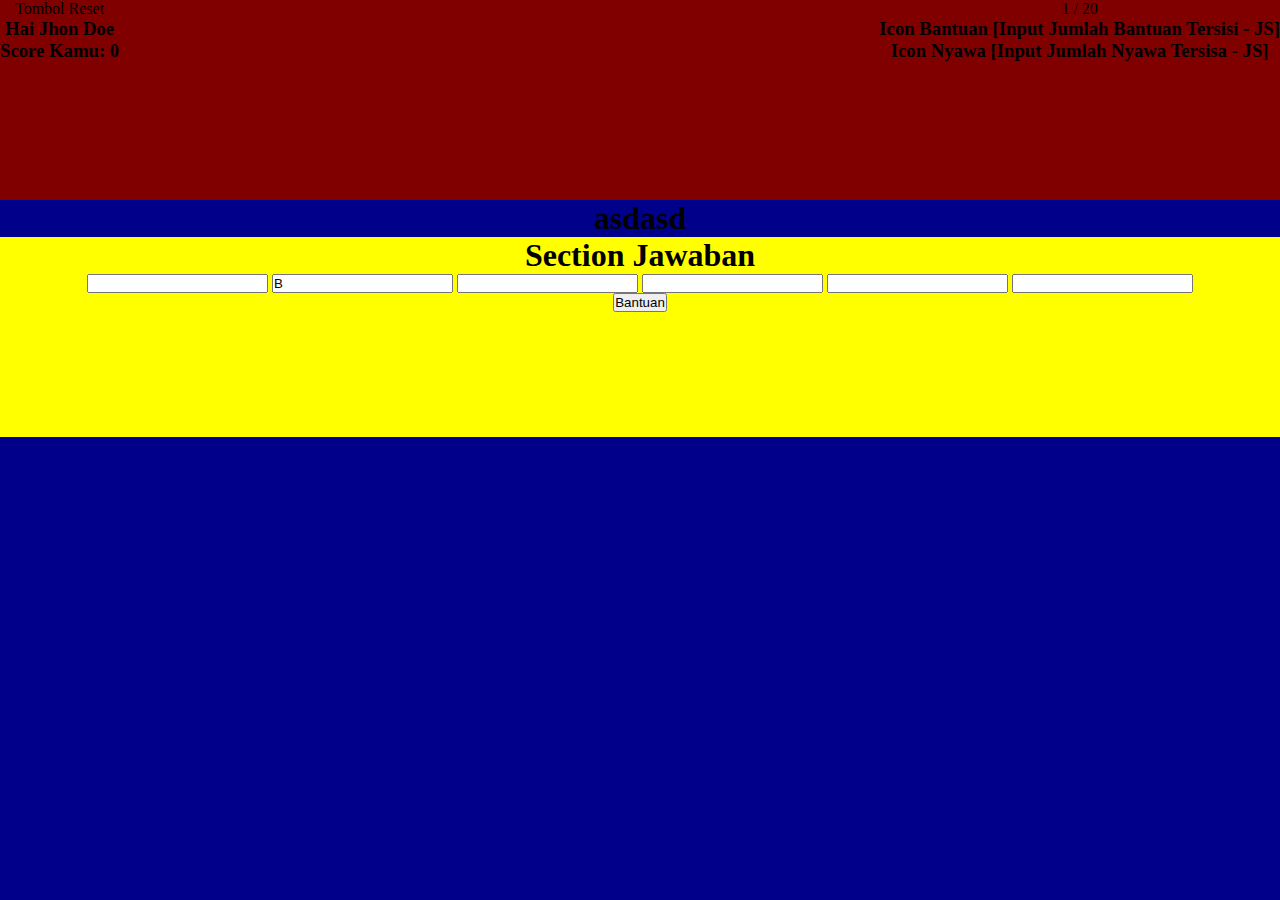
==== index.html @ 24ae03a8 "Merge branch 'main' into penambahan" ====
<!DOCTYPE html>
<html lang="en">

<head>
  <meta charset="UTF-8">
  <meta http-equiv="X-UA-Compatible" content="IE=edge">
  <meta name="viewport" content="width=device-width, initial-scale=1.0">
  <title>TTS Cak Lontong</title>
  <link rel="stylesheet" href="style.css">
  <script src="data.js"></script>
</head>

<body>
  <!-- start Container -->
  <section id="Info">
    <!-- start Info -->
    <div class="container">
      <div class="kiri">
        <div id = "reset-button">Tombol Reset</div>
        <h3>Hai <span id = "nama-user">[Input Nama User - JS]</span></h3>
        <h3> Score Kamu: <span id = "score-user">[Input Score User - JS]</span></h3>
      </div>
      <div class="kanan">
        <div id = "nomor-soal">1 / 20</div>
        <h3>Icon Bantuan <span id = "bantuan">[Input Jumlah Bantuan Tersisi - JS]</span></h3>
        <h3>Icon Nyawa <span id = "nyawa">[Input Jumlah Nyawa Tersisa - JS]</span></h3>
      </div>
    </div> 
  </section>
  
  <section id="Soal Komentar"> 
    <!-- Start Soal & Komentar -->
    <div class="container-main">
      <div class="row">
        <h1>asdasd</h1>
      </div>
    </div> 
  </section>
  
  <section id="Jawaban">
    <!-- Start Jawaban -->
    <div class="container-fluid">
      <div class="row">
        <h1>Section Jawaban</h1>
        
        <span>
          <input type="text" id="write-one" name="write" class="text" value="" />
          <label for="write-one" class="write" id="write-one-label"></label> 
        </span>
        <span>
          <input type="text" id="write-one" name="write" class="text" value="B" />
          <label for="write-two" class="write" id="write-two-label"></label> 
        </span>
        <span>
          <input type="text" id="write-one" name="write" class="text" value="" />
          <label for="write-three" class="write" id="write-three-label"></label> 
        </span>
        <span>
          <input type="text" id="write-one" name="write" class="text" value="" />
          <label for="write-four" class="write" id="write-four-label"></label> 
        </span>
        <span>
          <input type="text" id="write-one" name="write" class="text" value="" />
          <label for="write-five" class="write" id="write-five-label"></label> 
        </span>
        <span>
          <input type="text" id="write-one" name="write" class="text" value="" />
          <label for="write-six" class="write" id="write-six-label"></label> 
        </span>
        
      </div>
      <div class="button-container-fluid">
        <button onclick="handleBantuan()">Bantuan</button>
      </div> 
    </div> 
  </section>
  <script src="script.js"></script>
</body>
</html>
---- style.css ----
* {
  margin: 0;
  padding: 0;
}

body {
  background-color: darkblue;
  height: 100vh;
  display: flex;
  flex-direction: column;
}

.container {
  text-align: center;
}

/* #reset-button {
  width: 50px;
  height: 50px;
  float: left;
  margin: 0px;
  padding: 0px;
  font-size: 10pt;
  align-items: center;
  color: #FFFFFF;
  background: gray;
} */

/* #nomor-soal {
  width: 50px;
  height: 50px;
  float: right;
  margin: 0px;
  padding: 0px;
  font-size: 10pt;
  align-items: center;
  color: #FFFFFF;
  background: gray;
} */
#Info > .container {
  display: flex;
  justify-content: space-between;
}


.container-main {
  text-align: center;
}

.container-fluid {
  text-align: center;
}

span label {
  width: 100%;
  height: 100%;
  align-items: center;
  cursor: pointer;
  resize: ;
}

#Info {
  background-color: maroon;
  height: 200px;
}

#Soal {
  background-color: blue;
  flex-grow: 1;
}

#Jawaban {
  background-color: yellow;
  height: 200px;
}
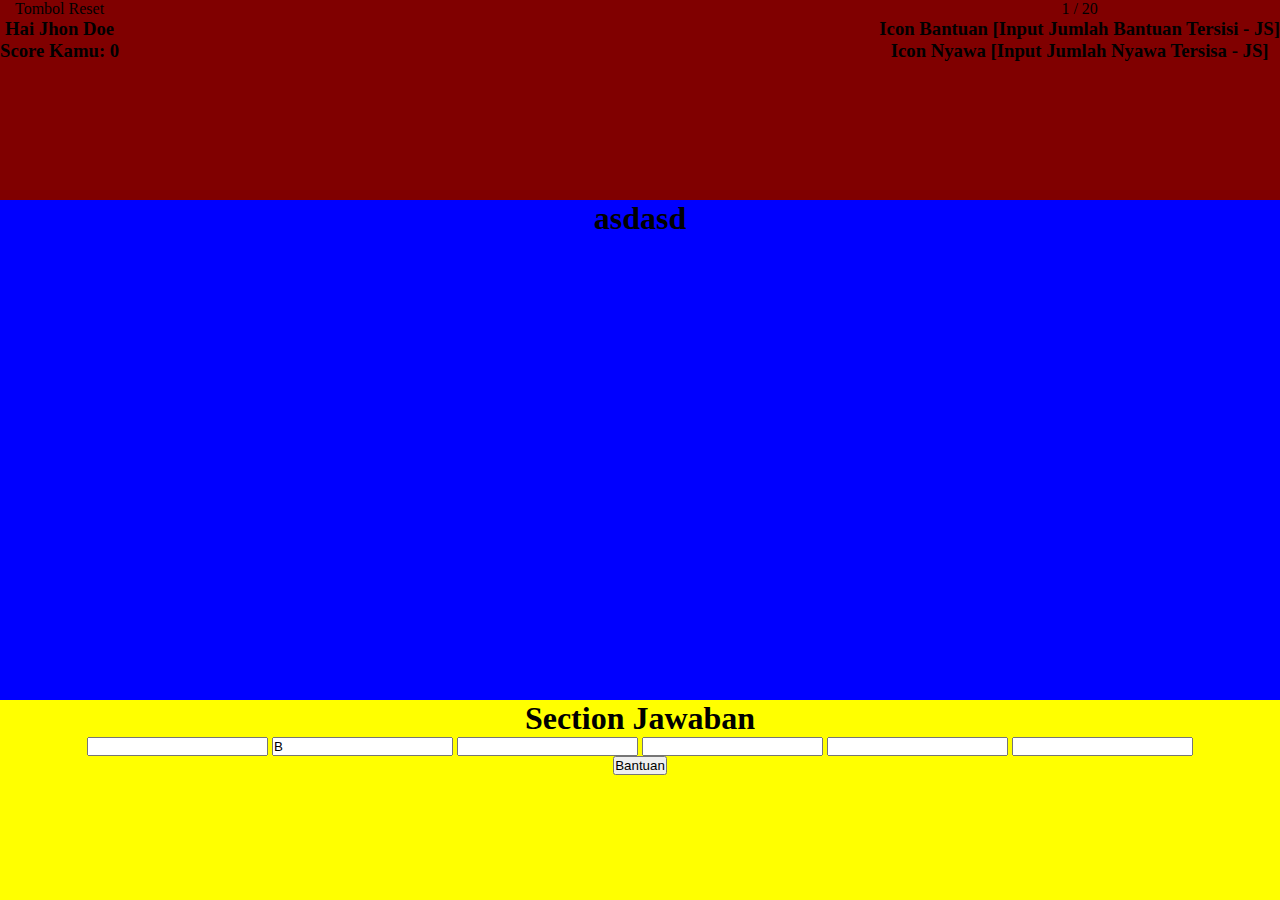
==== commit a16bedba: "Merge pull request #3 from h8-hackathon/penambahan" ====
--- a/index.html
+++ b/index.html
@@ -28,7 +28,7 @@
     </div> 
   </section>
   
-  <section id="Soal Komentar"> 
+  <section id="Soal"> 
     <!-- Start Soal & Komentar -->
     <div class="container-main">
       <div class="row">
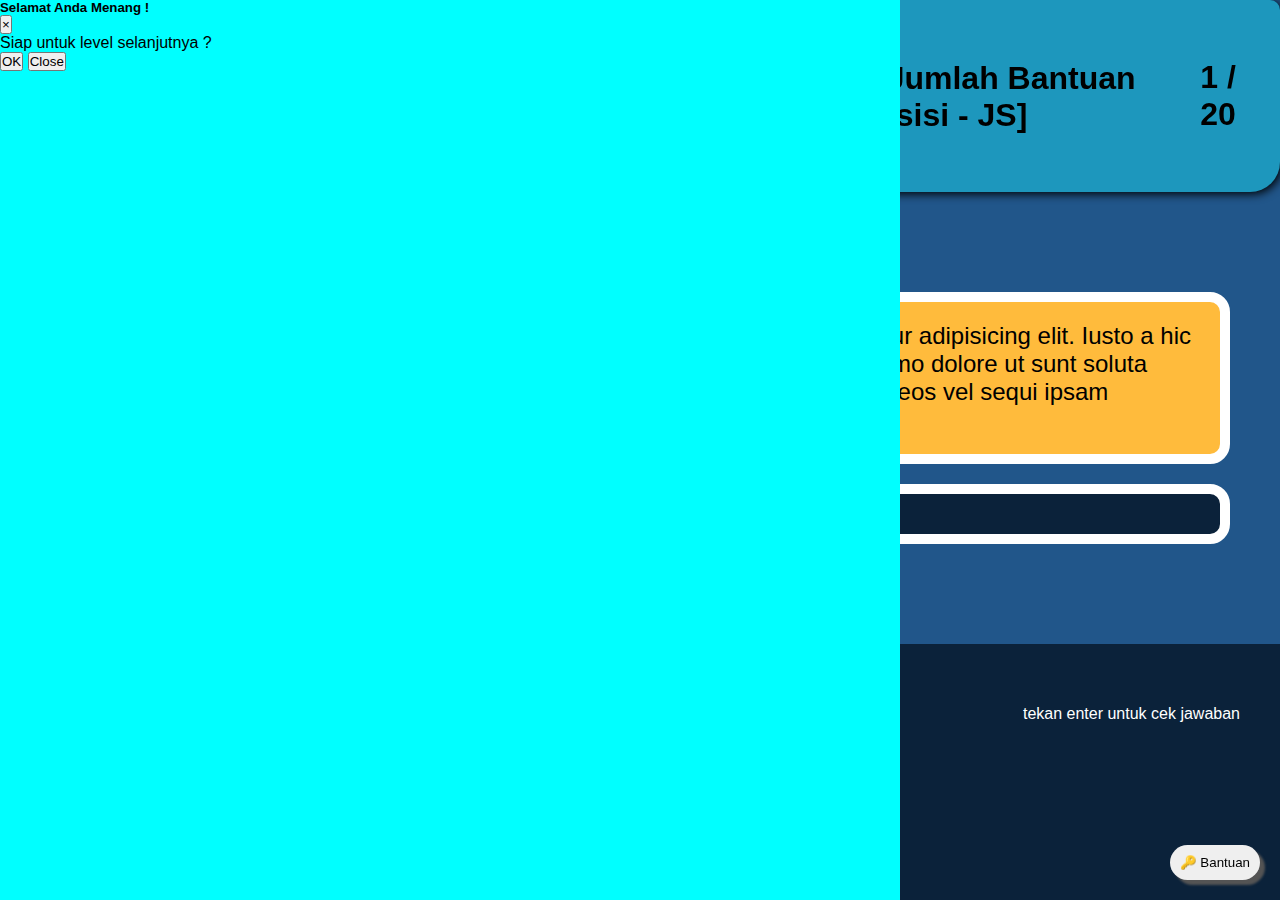
==== commit c771d59d: "penambahanmodalmenang" ====
--- a/index.html
+++ b/index.html
@@ -16,61 +16,62 @@
     <!-- start Info -->
     <div class="container">
       <div class="kiri">
-        <div id = "reset-button">Tombol Reset</div>
-        <h3>Hai <span id = "nama-user">[Input Nama User - JS]</span></h3>
-        <h3> Score Kamu: <span id = "score-user">[Input Score User - JS]</span></h3>
+        <div class="container__kiri_kiri">
+          <button class="button" id = "reset-button">❌</button>
+        </div>
+        <div class="container__kiri_kanan">
+          <h3 class="username">Hai <span id = "nama-user">[Input Nama User - JS]</span></h3>
+          <h3 class="score"> Score Kamu: <span id = "score-user">[Input Score User - JS]</span></h3>
+        </div>
       </div>
       <div class="kanan">
-        <div id = "nomor-soal">1 / 20</div>
-        <h3>Icon Bantuan <span id = "bantuan">[Input Jumlah Bantuan Tersisi - JS]</span></h3>
-        <h3>Icon Nyawa <span id = "nyawa">[Input Jumlah Nyawa Tersisa - JS]</span></h3>
+        <h3 id = "nomor-soal">1 / 20</h3>
+        <h3>🔑 <span id = "bantuan">[Input Jumlah Bantuan Tersisi - JS]</span></h3>
+        <h3>❤️ <span id = "nyawa">[Input Jumlah Nyawa Tersisa - JS]</span></h3>
       </div>
     </div> 
   </section>
-  
+
+  <div class="modal-menang" tabindex="-1" role="dialog">
+    <div class="modal-dialog" role="document">
+      <div class="modal-content">
+        <div class="modal-header">
+          <h5 class="modal-title">Selamat Anda Menang !</h5>
+          <button type="button" class="close" data-dismiss="modal" aria-label="Close">
+            <span aria-hidden="true">&times;</span>
+          </button>
+        </div>
+        <div class="modal-body">
+          <p>Siap untuk level selanjutnya ?</p> <!-- bisa dipakai buat komentar -->
+        </div>
+        <div class="modal-footer">
+          <button type="button" class="btn btn-primary">OK</button>
+          <button type="button" class="btn btn-secondary" data-dismiss="modal">Close</button>
+        </div>
+      </div>
+    </div>
+  </div>
+
   <section id="Soal"> 
     <!-- Start Soal & Komentar -->
-    <div class="container-main">
-      <div class="row">
-        <h1>asdasd</h1>
-      </div>
-    </div> 
-  </section>
+    <img src="images/lontong.png" alt="lontong" class="lontong">
+    <div class="container-soal">
+
+      <div id="soal" class="box-soal soal">Lorem ipsum dolor sit amet consectetur adipisicing elit. Iusto a hic reprehenderit, optio aperiam, nulla nemo dolore ut sunt soluta necessitatibus. Ex cupiditate minus id eos vel sequi ipsam repudiandae?</div>
+      <div id="komen" class="box-soal komen"></div>
+    </div>
+    </section>
   
   <section id="Jawaban">
     <!-- Start Jawaban -->
     <div class="container-fluid">
-      <div class="row">
-        <h1>Section Jawaban</h1>
-        
-        <span>
-          <input type="text" id="write-one" name="write" class="text" value="" />
-          <label for="write-one" class="write" id="write-one-label"></label> 
-        </span>
-        <span>
-          <input type="text" id="write-one" name="write" class="text" value="B" />
-          <label for="write-two" class="write" id="write-two-label"></label> 
-        </span>
-        <span>
-          <input type="text" id="write-one" name="write" class="text" value="" />
-          <label for="write-three" class="write" id="write-three-label"></label> 
-        </span>
-        <span>
-          <input type="text" id="write-one" name="write" class="text" value="" />
-          <label for="write-four" class="write" id="write-four-label"></label> 
-        </span>
-        <span>
-          <input type="text" id="write-one" name="write" class="text" value="" />
-          <label for="write-five" class="write" id="write-five-label"></label> 
-        </span>
-        <span>
-          <input type="text" id="write-one" name="write" class="text" value="" />
-          <label for="write-six" class="write" id="write-six-label"></label> 
-        </span>
+      <div class="info">tekan enter untuk cek jawaban</div>
+      <div class="row" id="jawaban">
         
       </div>
-      <div class="button-container-fluid">
-        <button onclick="handleBantuan()">Bantuan</button>
+      
+      <div class="button-container-fluid button">
+        <button id="buttom-button" class="" onclick="tambahClue()">🔑 Bantuan</button>
       </div> 
     </div> 
   </section>
--- a/style.css
+++ b/style.css
@@ -1,10 +1,11 @@
 * {
   margin: 0;
   padding: 0;
+  font-family: Arial, Helvetica, sans-serif;
 }
 
 body {
-  background-color: darkblue;
+  background-color: #21568a;
   height: 100vh;
   display: flex;
   flex-direction: column;
@@ -37,11 +38,15 @@
   color: #FFFFFF;
   background: gray;
 } */
-#Info > .container {
+/* #Info > .container {
   display: flex;
   justify-content: space-between;
-}
-
+  padding: 3vh;
+}
+
+.container__kiri_kanan > h3 {
+  font-size: xx-large;
+}
 
 .container-main {
   text-align: center;
@@ -56,12 +61,11 @@
   height: 100%;
   align-items: center;
   cursor: pointer;
-  resize: ;
 }
 
 #Info {
-  background-color: maroon;
-  height: 200px;
+  background-color: #00bbffca;
+  height: 15vh;
 }
 
 #Soal {
@@ -71,5 +75,244 @@
 
 #Jawaban {
   background-color: yellow;
-  height: 200px;
+  padding: 3vh 3vw;
+  display: flex;
+  justify-content: flex-end;
+}
+
+.container > .kiri {
+  display: flex;
+  padding: 10px;
+  gap: 20px;
+}
+
+#reset-button {
+  background-color: green;
+  border: 4px solid black;
+  padding: 10px;
+  border-radius: 100%;
+  font-family: Arial, Helvetica, sans-serif;
+  font-weight: bold;
+}
+
+.container__kiri_kanan {
+  display: flex;
+  flex-direction: column;
+  align-items: flex-start;
+  font-family: Arial, Helvetica, sans-serif;
+  font-weight: bold;
+}
+
+.username {
+  color: #eee;
+}
+
+.score {
+  color: yellow;
+}
+
+.container > .kanan {
+  display: flex;
+  flex-direction: row-reverse;
+  align-items: flex-start;
+  gap: 20px;
+  padding: 20px;
+}
+
+
+
+.text {
+  width: 20px;
+  position: relative;
+  padding: 15px 27px;
+  font-size: xx-large;
+  border: 6px solid white;
+  background-color: rgb(255, 187, 60);
+  border-radius: 10px;
+}
+
+/* .floating {
+} */
+
+/* #Jawaban > .row {
+  display: flex;
+}
+
+.button-container-fluid > button {
+  position: fixed;
+  bottom: 5;
+  right: 0;
+}  */
+
+#Info > .container {
+  display: flex;
+  justify-content: space-between;
+  align-items: center;
+  padding: 2rem;
+  background-color: #1d97bd;
+  border-radius: 0 10px 30px 30px;
+  filter: drop-shadow(2px 2px 5px rgb(0, 0, 0));
+  z-index: 99;
+  position: relative;
+}
+
+#Info > .container > .kiri {
+  display: flex;
+  align-items: center;
+  gap: 2em;
+}
+#reset-button {
+  background-color: rgb(255, 255, 255);
+  padding: 1.4rem;
+  border-radius: 10px;
+  border: 5px solid white;
+  font-weight: bold;
+  font-size: large;
+}
+
+.button {
+  cursor: pointer;
+  filter: drop-shadow(5px 5px 1px rgb(84, 84, 84));
+}
+.button:hover {
+  filter: drop-shadow(4px 4px 1px rgb(84, 84, 84));
+  transform: translate(1px, 1px);
+}
+.button:active {
+  filter: drop-shadow(0 0 1px rgb(84, 84, 84));
+  transform: translate(3px, 3px);
+}
+.container__kiri_kanan {
+  display: flex;
+  flex-direction: column;
+  align-items: flex-start;
+  font-size: x-large;
+}
+
+.container__kiri_kanan > .username {
+  color: yellow;
+}
+.container__kiri_kanan > .score {
+  color: #eee;
+}
+
+.container > .kanan {
+  display: flex;
+  flex-direction: row-reverse;
+  gap: 2em;
+}
+
+.container > .kanan > h3 {
+  font-size: xx-large;
+}
+
+#Soal {
+  background-color: #21568a;
+  flex-grow: 1;
+}
+
+#Jawaban {
+  background-color: #0b223a;
+  height: 35vh;
+}
+
+.lontong {
+  transform: scaleX(-1);
+  position: fixed;
+  left: 0;
+  bottom: 0;
+  height: 85vh;
+}
+
+#Jawaban > .container-fluid {
+  display: flex;
+  align-items: flex-end;
+  flex-direction: column;
+  height: 100%;
+  justify-content: center;
+  gap: 1em;
+}
+
+#Jawaban > .container-fluid > .row {
+  padding: 50px;
+  display: flex;
+  gap: 10px;
+}
+
+.text {
+  width: 100px;
+  position: relative;
+  padding: 15px 27px;
+  font-size: 80pt;
+  border: 9px solid white;
+  background-color: rgb(255, 187, 60);
+  border-radius: 10px;
+  display: flex;
+  justify-content: center;
+  align-items: center;
+}
+
+.text-clue {
+  background-color: bisque;
+}
+
+.button-container-fluid {
+  position: absolute;
+  bottom: 20px;
+  right: 20px;
+}
+
+.button-container-fluid > button {
+  padding: 10px;
+  border-radius: 20px;
+  border: none;
+}
+#Soal {
+  display: flex;
+  justify-content: flex-end;
+}
+
+.container-soal {
+  position: relative;
+  display: flex;
+  flex-direction: column;
+  width: 60vw;
+  padding: 100px 50px;
+  gap: 20px;
+}
+
+.hide {
+  visibility: hidden;
+}
+
+.box-soal {
+  background-color:rgb(255, 187, 60);
+  padding: 20px;
+  font-size: 18pt;
+  border-radius: 20px;
+  border: 10px solid white;
+}
+
+.komen {
+  background-color: #0b223a;
+  color: #eee;
+}
+
+.lanjut {
+  background-color: rgb(119, 255, 119);
+}
+
+.info {
+  color: white;
+  padding-right: 40px;
+}
+
+.modal-menang {
+  position: fixed;
+  justify-content: center;
+  height: 100vh;
+  width: 100vh;
+  background-color: aqua;
+  align-items: center;
+  z-index: 100;
 }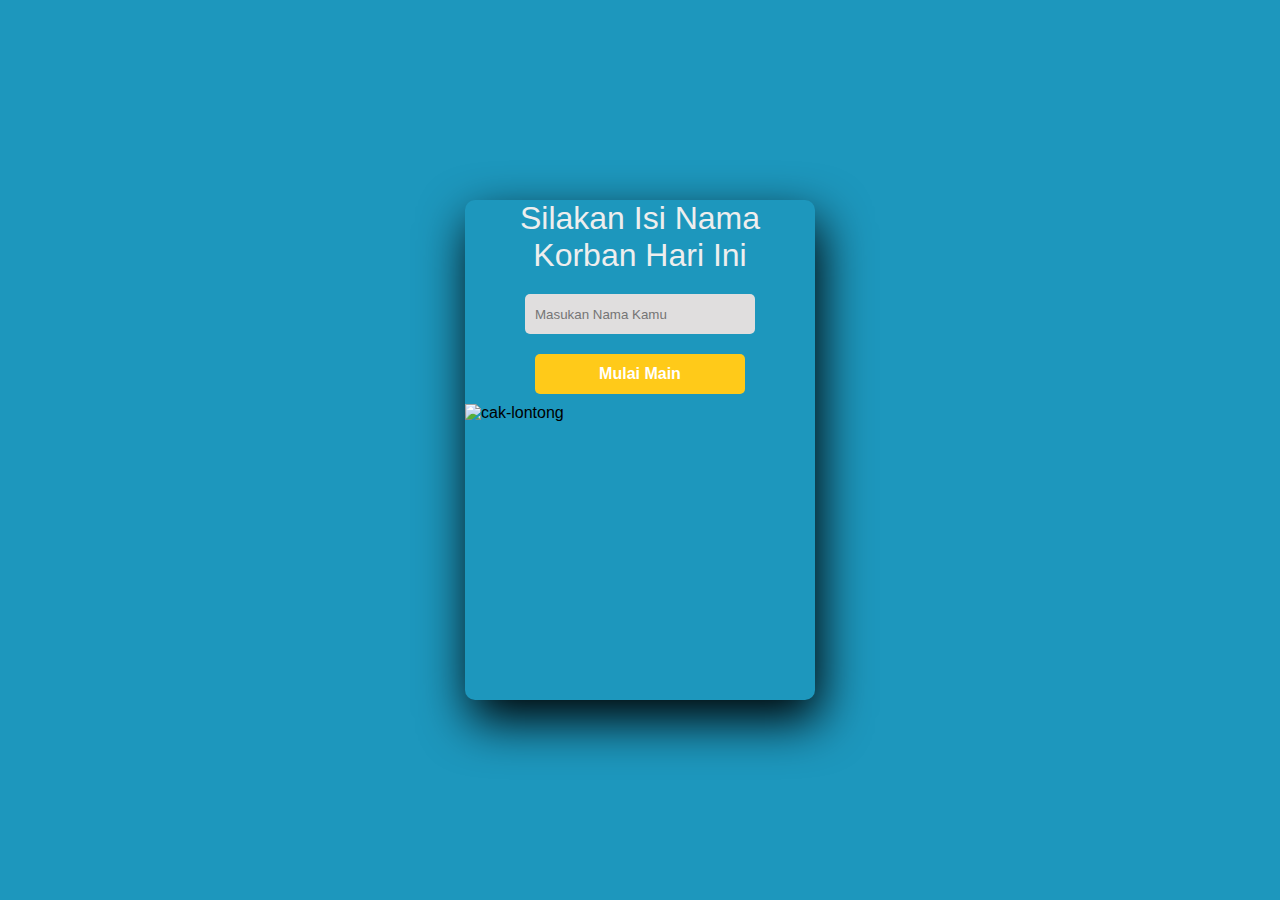
==== commit d055a41a: "Tambah modal untuk masukin nama" ====
--- a/index.html
+++ b/index.html
@@ -11,6 +11,21 @@
 </head>
 
 <body>
+  <div class = "modal-login">
+    <div class="mulai-main">  	
+        <div class="login-game">
+          <form>
+            <p style="text-align:center"  class="isi-nama">Silakan Isi Nama <br> Korban Hari Ini</p>
+            <input class="input-nama-pemain" type="text" name="txt" placeholder="Masukan Nama Kamu" required="">
+            <button>Mulai Main</button>
+            <img src="images/lontong.png" alt="cak-lontong">
+          </form>
+        </div>
+    </div>
+  </div>
+</body>
+  
+  
   <!-- start Container -->
   <section id="Info">
     <!-- start Info -->
@@ -31,27 +46,7 @@
       </div>
     </div> 
   </section>
-
-  <div class="modal-menang" tabindex="-1" role="dialog">
-    <div class="modal-dialog" role="document">
-      <div class="modal-content">
-        <div class="modal-header">
-          <h5 class="modal-title">Selamat Anda Menang !</h5>
-          <button type="button" class="close" data-dismiss="modal" aria-label="Close">
-            <span aria-hidden="true">&times;</span>
-          </button>
-        </div>
-        <div class="modal-body">
-          <p>Siap untuk level selanjutnya ?</p> <!-- bisa dipakai buat komentar -->
-        </div>
-        <div class="modal-footer">
-          <button type="button" class="btn btn-primary">OK</button>
-          <button type="button" class="btn btn-secondary" data-dismiss="modal">Close</button>
-        </div>
-      </div>
-    </div>
-  </div>
-
+  
   <section id="Soal"> 
     <!-- Start Soal & Komentar -->
     <img src="images/lontong.png" alt="lontong" class="lontong">
--- a/style.css
+++ b/style.css
@@ -144,7 +144,7 @@
   right: 0;
 }  */
 
-#Info > .container {
+#Info>.container {
   display: flex;
   justify-content: space-between;
   align-items: center;
@@ -156,11 +156,12 @@
   position: relative;
 }
 
-#Info > .container > .kiri {
+#Info>.container>.kiri {
   display: flex;
   align-items: center;
   gap: 2em;
 }
+
 #reset-button {
   background-color: rgb(255, 255, 255);
   padding: 1.4rem;
@@ -174,14 +175,17 @@
   cursor: pointer;
   filter: drop-shadow(5px 5px 1px rgb(84, 84, 84));
 }
+
 .button:hover {
   filter: drop-shadow(4px 4px 1px rgb(84, 84, 84));
   transform: translate(1px, 1px);
 }
+
 .button:active {
   filter: drop-shadow(0 0 1px rgb(84, 84, 84));
   transform: translate(3px, 3px);
 }
+
 .container__kiri_kanan {
   display: flex;
   flex-direction: column;
@@ -189,20 +193,21 @@
   font-size: x-large;
 }
 
-.container__kiri_kanan > .username {
+.container__kiri_kanan>.username {
   color: yellow;
 }
-.container__kiri_kanan > .score {
+
+.container__kiri_kanan>.score {
   color: #eee;
 }
 
-.container > .kanan {
+.container>.kanan {
   display: flex;
   flex-direction: row-reverse;
   gap: 2em;
 }
 
-.container > .kanan > h3 {
+.container>.kanan>h3 {
   font-size: xx-large;
 }
 
@@ -224,7 +229,7 @@
   height: 85vh;
 }
 
-#Jawaban > .container-fluid {
+#Jawaban>.container-fluid {
   display: flex;
   align-items: flex-end;
   flex-direction: column;
@@ -233,7 +238,7 @@
   gap: 1em;
 }
 
-#Jawaban > .container-fluid > .row {
+#Jawaban>.container-fluid>.row {
   padding: 50px;
   display: flex;
   gap: 10px;
@@ -262,11 +267,12 @@
   right: 20px;
 }
 
-.button-container-fluid > button {
+.button-container-fluid>button {
   padding: 10px;
   border-radius: 20px;
   border: none;
 }
+
 #Soal {
   display: flex;
   justify-content: flex-end;
@@ -282,11 +288,11 @@
 }
 
 .hide {
-  visibility: hidden;
+  display: none;
 }
 
 .box-soal {
-  background-color:rgb(255, 187, 60);
+  background-color: rgb(255, 187, 60);
   padding: 20px;
   font-size: 18pt;
   border-radius: 20px;
@@ -307,12 +313,71 @@
   padding-right: 40px;
 }
 
-.modal-menang {
+.modal-login {
   position: fixed;
+  display: flex;
   justify-content: center;
   height: 100vh;
-  width: 100vh;
-  background-color: aqua;
-  align-items: center;
-  z-index: 100;
+  width: 100vw;
+  background-color: #1d97bd;
+  align-items: center;
+  z-index: 1000;
+}
+
+.login-game {
+  position: relative;
+  width: 100%;
+  height: 100%;
+}
+
+.mulai-main {
+  width: 350px;
+  height: 500px;
+  background: red;
+  overflow: hidden;
+  background: url("https://doc-08-2c-docs.googleusercontent.com/docs/securesc/68c90smiglihng9534mvqmq1946dmis5/fo0picsp1nhiucmc0l25s29respgpr4j/1631524275000/03522360960922298374/03522360960922298374/1Sx0jhdpEpnNIydS4rnN4kHSJtU1EyWka?e=view&authuser=0&nonce=gcrocepgbb17m&user=03522360960922298374&hash=tfhgbs86ka6divo3llbvp93mg4csvb38") no-repeat center/ cover;
+  border-radius: 10px;
+  box-shadow: 5px 20px 50px #000;
+}
+
+button {
+  width: 60%;
+  height: 40px;
+  margin: 10px auto;
+  justify-content: center;
+  display: block;
+  color: #fff;
+  background: #FFCA19;
+  font-size: 1em;
+  font-weight: bold;
+  margin-top: 20px;
+  outline: none;
+  border: none;
+  border-radius: 5px;
+  transition: .2s ease-in;
+  cursor: pointer;
+}
+
+button:hover {
+  background: #023747;
+}
+
+.isi-nama {
+  text-justify: auto;
+  font-size: xx-large;
+  color: #eee;
+  font-family: Helvetica;
+}
+
+input {
+  width: 60%;
+  height: 20px;
+  background: #e0dede;
+  justify-content: center;
+  display: flex;
+  margin: 20px auto;
+  padding: 10px;
+  border: none;
+  outline: none;
+  border-radius: 5px;
 }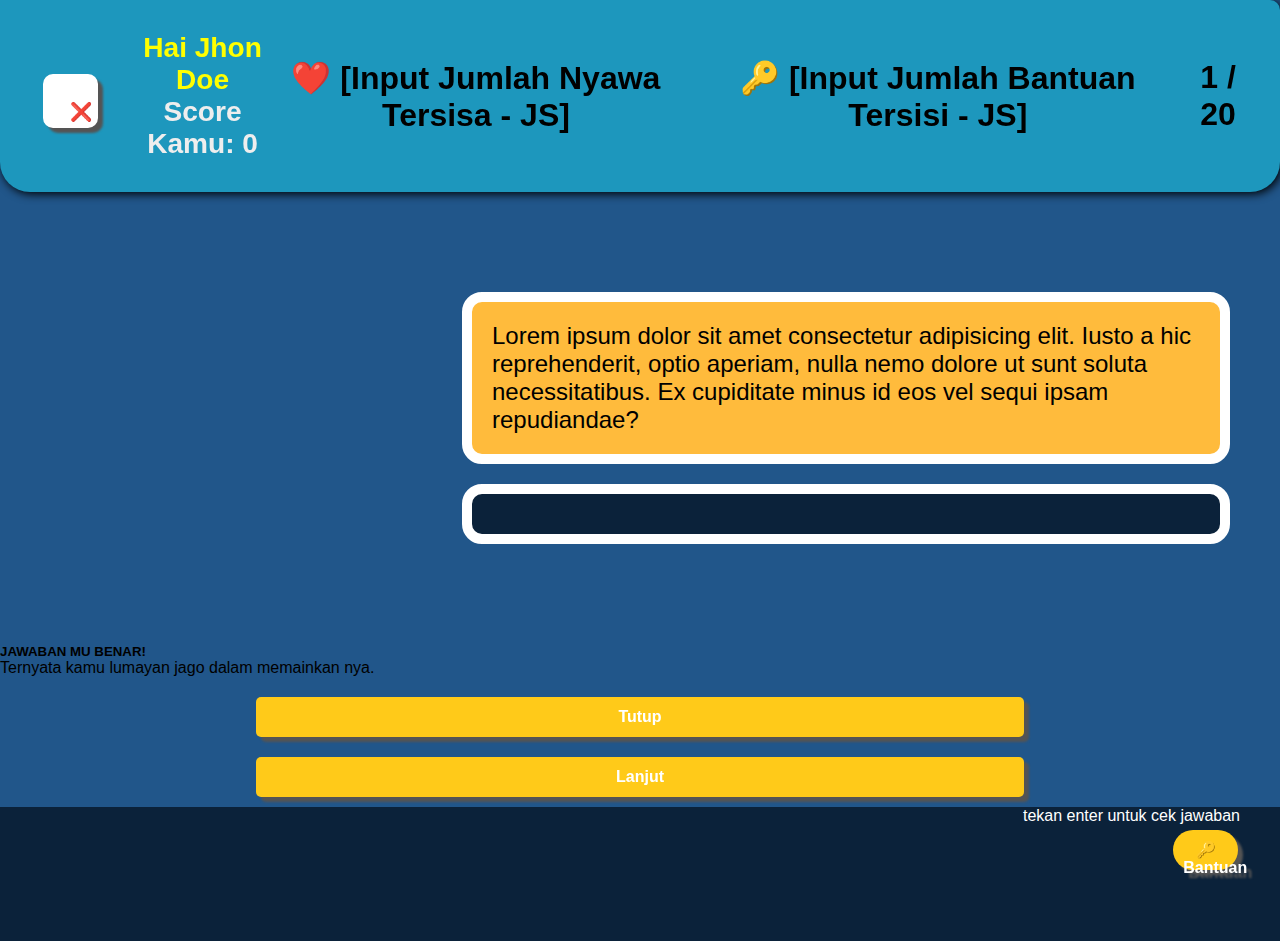
==== commit dba03458: "memberikan id pada komen" ====
--- a/index.html
+++ b/index.html
@@ -11,21 +11,6 @@
 </head>
 
 <body>
-  <div class = "modal-login">
-    <div class="mulai-main">  	
-        <div class="login-game">
-          <form>
-            <p style="text-align:center"  class="isi-nama">Silakan Isi Nama <br> Korban Hari Ini</p>
-            <input class="input-nama-pemain" type="text" name="txt" placeholder="Masukan Nama Kamu" required="">
-            <button>Mulai Main</button>
-            <img src="images/lontong.png" alt="cak-lontong">
-          </form>
-        </div>
-    </div>
-  </div>
-</body>
-  
-  
   <!-- start Container -->
   <section id="Info">
     <!-- start Info -->
@@ -51,11 +36,26 @@
     <!-- Start Soal & Komentar -->
     <img src="images/lontong.png" alt="lontong" class="lontong">
     <div class="container-soal">
-
       <div id="soal" class="box-soal soal">Lorem ipsum dolor sit amet consectetur adipisicing elit. Iusto a hic reprehenderit, optio aperiam, nulla nemo dolore ut sunt soluta necessitatibus. Ex cupiditate minus id eos vel sequi ipsam repudiandae?</div>
       <div id="komen" class="box-soal komen"></div>
     </div>
     </section>
+    <div class="modal-pass-level" tabindex="-1">
+      <div class="modal-dialog">
+        <div class="modal-content">
+          <div class="modal-header">
+            <h5 class="modal-title">JAWABAN MU BENAR!</h5>
+          </div>
+          <div class="modal-body">
+            <p id="modal-komen">Ternyata kamu lumayan jago dalam memainkan nya.</p>
+          </div>
+          <div class="modal-footer">
+            <button type="button"onclick="tutup()" class="btn btn-secondary button" data-bs-dismiss="modal">Tutup</button>
+            <button type="button"onclick="lanjut()" class=" btn btn-primary button">Lanjut</button>
+          </div>
+        </div>
+      </div> 
+    </div>
   
   <section id="Jawaban">
     <!-- Start Jawaban -->
@@ -64,7 +64,6 @@
       <div class="row" id="jawaban">
         
       </div>
-      
       <div class="button-container-fluid button">
         <button id="buttom-button" class="" onclick="tambahClue()">🔑 Bantuan</button>
       </div> 
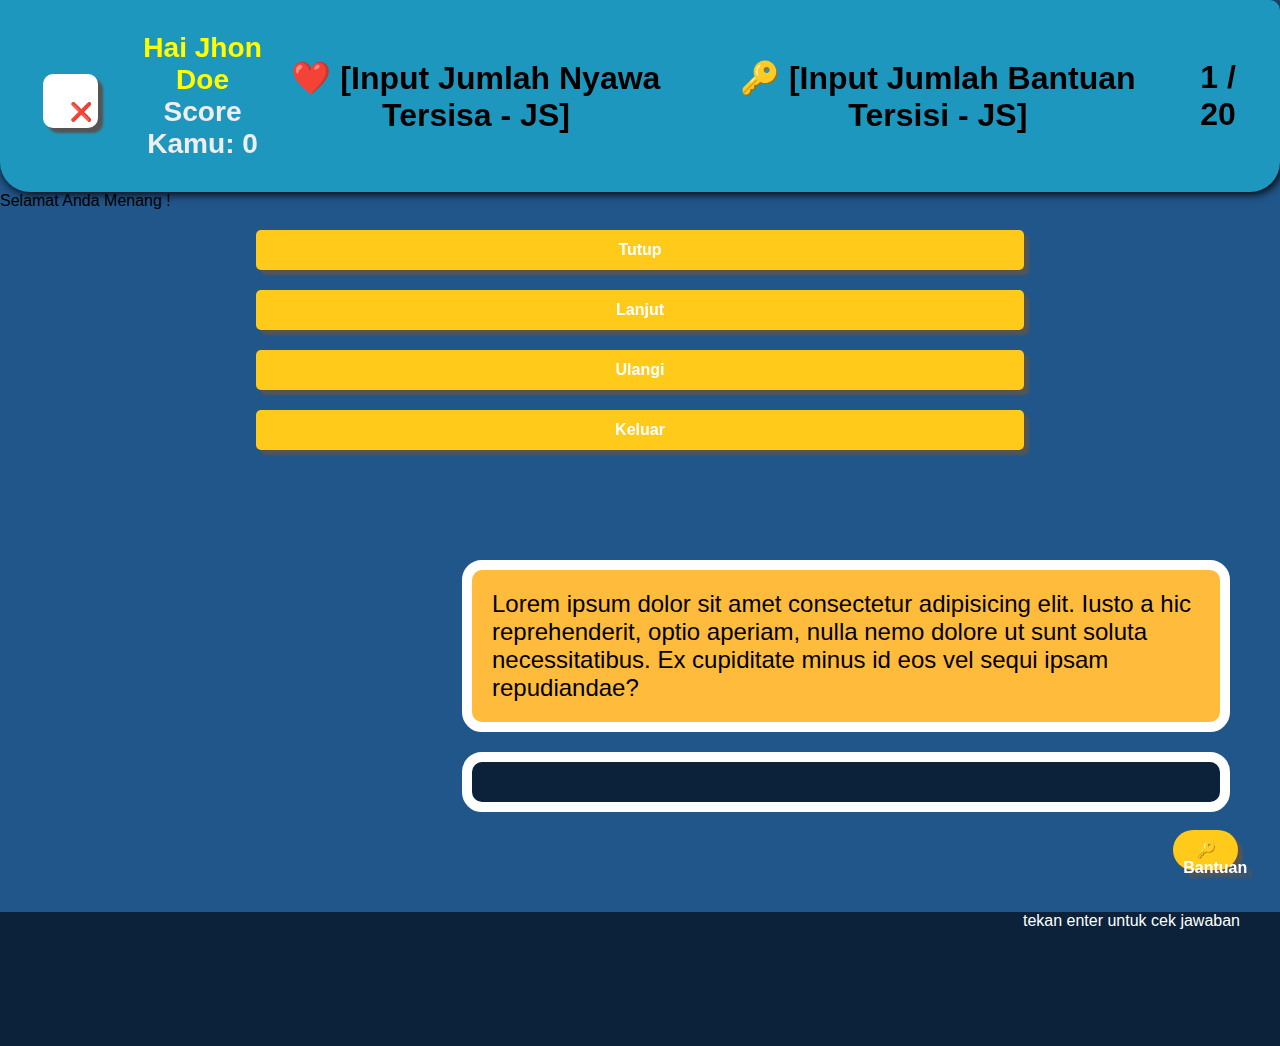
==== commit e31fcad4: "menambahkan button onclick tutup & lanjut di modal menang" ====
--- a/index.html
+++ b/index.html
@@ -31,31 +31,32 @@
       </div>
     </div> 
   </section>
-  
+
+  <div class="modal-menang" tabindex="-1" role="dialog">
+    <div class="modal-dialog" role="document">
+      <div class="modal-content">
+        <div class="modal-body">
+          <p>Selamat Anda Menang !</p> <!-- bisa dipakai buat komentar -->
+        </div>
+        <button type="button"onclick="tutup()" class="btn btn-secondary button" data-bs-dismiss="modal">Tutup</button>
+        <button type="button"onclick="lanjut()" class=" btn btn-primary button">Lanjut</button>
+        <div class="modal-footer">
+          <button type="button" class="btn btn-secondary button" data-dismiss="modal">Ulangi</button>
+          <button type="button" class="btn btn-secondary button" data-dismiss="modal">Keluar</button>
+        </div>
+      </div>
+    </div>
+  </div>
+
   <section id="Soal"> 
     <!-- Start Soal & Komentar -->
     <img src="images/lontong.png" alt="lontong" class="lontong">
     <div class="container-soal">
+
       <div id="soal" class="box-soal soal">Lorem ipsum dolor sit amet consectetur adipisicing elit. Iusto a hic reprehenderit, optio aperiam, nulla nemo dolore ut sunt soluta necessitatibus. Ex cupiditate minus id eos vel sequi ipsam repudiandae?</div>
       <div id="komen" class="box-soal komen"></div>
     </div>
     </section>
-    <div class="modal-pass-level" tabindex="-1">
-      <div class="modal-dialog">
-        <div class="modal-content">
-          <div class="modal-header">
-            <h5 class="modal-title">JAWABAN MU BENAR!</h5>
-          </div>
-          <div class="modal-body">
-            <p id="modal-komen">Ternyata kamu lumayan jago dalam memainkan nya.</p>
-          </div>
-          <div class="modal-footer">
-            <button type="button"onclick="tutup()" class="btn btn-secondary button" data-bs-dismiss="modal">Tutup</button>
-            <button type="button"onclick="lanjut()" class=" btn btn-primary button">Lanjut</button>
-          </div>
-        </div>
-      </div> 
-    </div>
   
   <section id="Jawaban">
     <!-- Start Jawaban -->
@@ -64,6 +65,7 @@
       <div class="row" id="jawaban">
         
       </div>
+      
       <div class="button-container-fluid button">
         <button id="buttom-button" class="" onclick="tambahClue()">🔑 Bantuan</button>
       </div> 
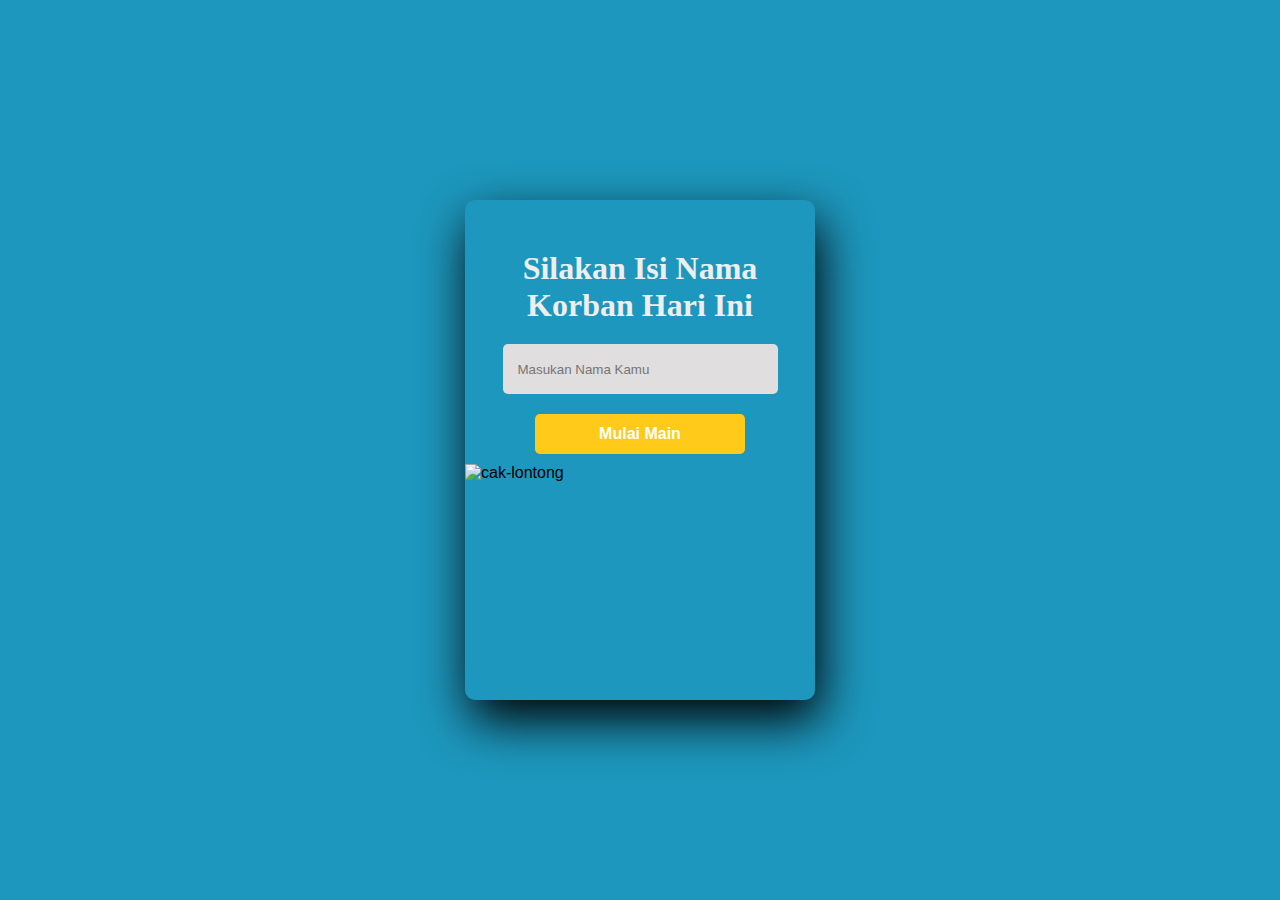
==== commit 893c02ee: "Merge pull request #8 from h8-hackathon/Modal-LogIn" ====
--- a/index.html
+++ b/index.html
@@ -11,6 +11,21 @@
 </head>
 
 <body>
+  <div class = "modal-login">
+    <div class="mulai-main">  	
+        <div class="login-game">
+          <form>
+            <p style="text-align:center"  class="isi-nama">Silakan Isi Nama <br> Korban Hari Ini</p>
+            <input id="username" class="input-nama-pemain" type="text" name="txt" placeholder="Masukan Nama Kamu" required="">
+            <button type="button" onclick="login()" class="mulaimain">Mulai Main</button>
+            <img src="images/lontong.png" alt="cak-lontong">
+          </form>
+        </div>
+    </div>
+  </div>
+
+  
+  
   <!-- start Container -->
   <section id="Info">
     <!-- start Info -->
@@ -31,23 +46,7 @@
       </div>
     </div> 
   </section>
-
-  <div class="modal-menang" tabindex="-1" role="dialog">
-    <div class="modal-dialog" role="document">
-      <div class="modal-content">
-        <div class="modal-body">
-          <p>Selamat Anda Menang !</p> <!-- bisa dipakai buat komentar -->
-        </div>
-        <button type="button"onclick="tutup()" class="btn btn-secondary button" data-bs-dismiss="modal">Tutup</button>
-        <button type="button"onclick="lanjut()" class=" btn btn-primary button">Lanjut</button>
-        <div class="modal-footer">
-          <button type="button" class="btn btn-secondary button" data-dismiss="modal">Ulangi</button>
-          <button type="button" class="btn btn-secondary button" data-dismiss="modal">Keluar</button>
-        </div>
-      </div>
-    </div>
-  </div>
-
+  
   <section id="Soal"> 
     <!-- Start Soal & Komentar -->
     <img src="images/lontong.png" alt="lontong" class="lontong">
--- a/style.css
+++ b/style.css
@@ -340,7 +340,7 @@
   box-shadow: 5px 20px 50px #000;
 }
 
-button {
+.mulaimain {
   width: 60%;
   height: 40px;
   margin: 10px auto;
@@ -367,16 +367,19 @@
   font-size: xx-large;
   color: #eee;
   font-family: Helvetica;
-}
-
-input {
-  width: 60%;
+  padding-top: 50px;
+  font-family: 'Lucida Sans';
+  font-weight: bold;
+}
+
+.input-nama-pemain {
+  width: 70%;
   height: 20px;
   background: #e0dede;
   justify-content: center;
   display: flex;
   margin: 20px auto;
-  padding: 10px;
+  padding: 15px;
   border: none;
   outline: none;
   border-radius: 5px;
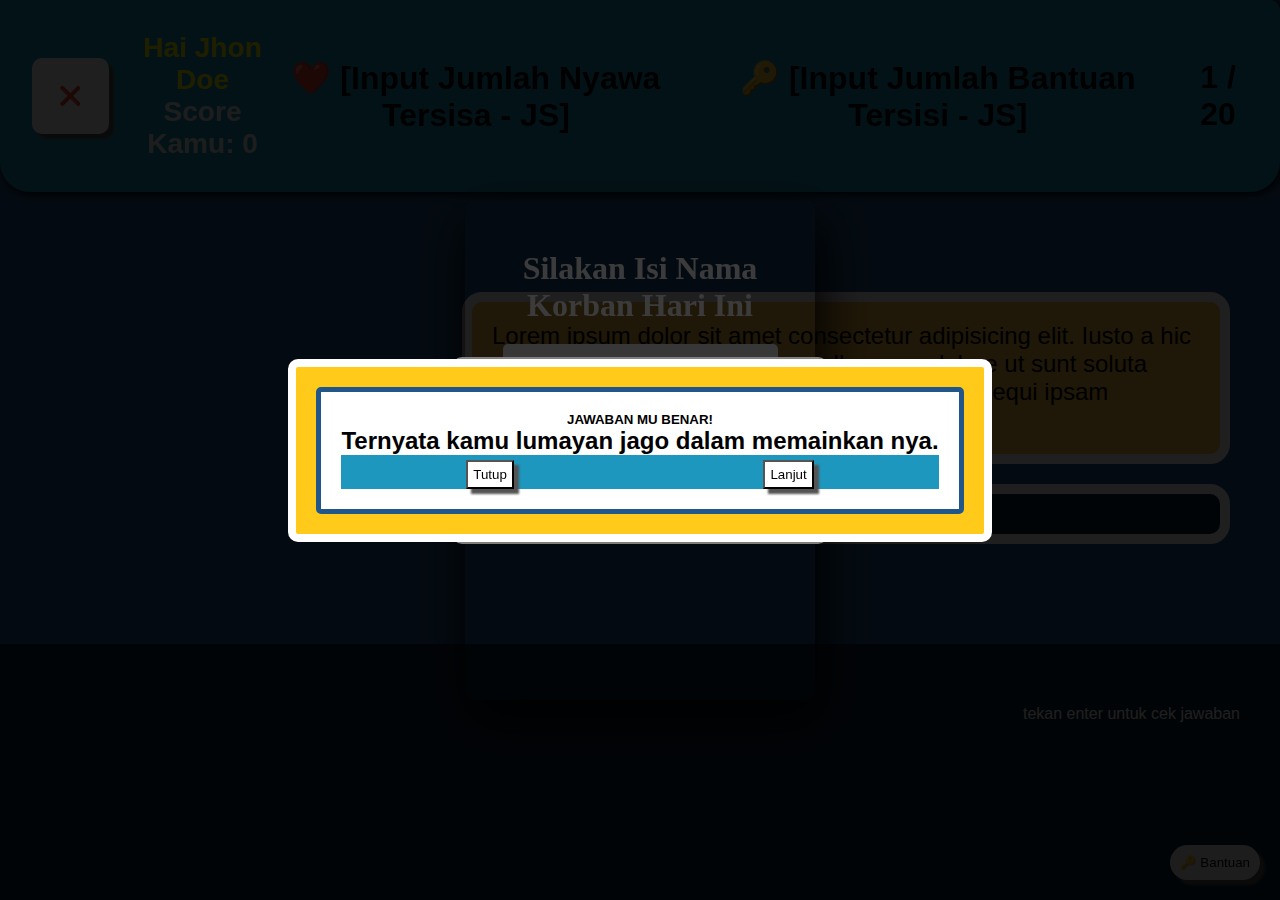
==== commit da70af70: "Merge pull request #9 from h8-hackathon/skeletonmodal" ====
--- a/index.html
+++ b/index.html
@@ -46,16 +46,47 @@
       </div>
     </div> 
   </section>
-  
+
+  <div class="modal-menang" tabindex="-1" role="dialog">
+    <div class="modal-dialog" role="document">
+      <div class="modal-content">
+        <div class="modal-body">
+          <p>Selamat Anda Menang !</p> <!-- bisa dipakai buat komentar -->
+        </div>
+        <button type="button"onclick="tutup()" class="btn btn-secondary button" data-bs-dismiss="modal">Tutup</button>
+        <button type="button"onclick="lanjut()" class=" btn btn-primary button">Lanjut</button>
+        <div class="modal-footer">
+          <button type="button" class="btn btn-secondary button" data-dismiss="modal">Ulangi</button>
+          <button type="button" class="btn btn-secondary button" data-dismiss="modal">Keluar</button>
+        </div>
+      </div>
+    </div>
+  </div>
+
   <section id="Soal"> 
     <!-- Start Soal & Komentar -->
     <img src="images/lontong.png" alt="lontong" class="lontong">
     <div class="container-soal">
-
       <div id="soal" class="box-soal soal">Lorem ipsum dolor sit amet consectetur adipisicing elit. Iusto a hic reprehenderit, optio aperiam, nulla nemo dolore ut sunt soluta necessitatibus. Ex cupiditate minus id eos vel sequi ipsam repudiandae?</div>
       <div id="komen" class="box-soal komen"></div>
     </div>
     </section>
+    <div class="modal-pass-level" tabindex="-1">
+      <div class="modal-dialog">
+        <div class="modal-content">
+          <div class="modal-header">
+            <h5 class="modal-title">JAWABAN MU BENAR!</h5>
+          </div>
+          <div class="modal-body">
+            <p id="modal-komen">Ternyata kamu lumayan jago dalam memainkan nya.</p>
+          </div>
+          <div class="modal-footer">
+            <button type="button"onclick="tutup()" class="btn btn-secondary button" data-bs-dismiss="modal">Tutup</button>
+            <button type="button"onclick="lanjut()" class=" btn btn-primary button">Lanjut</button>
+          </div>
+        </div>
+      </div> 
+    </div>
   
   <section id="Jawaban">
     <!-- Start Jawaban -->
@@ -64,7 +95,6 @@
       <div class="row" id="jawaban">
         
       </div>
-      
       <div class="button-container-fluid button">
         <button id="buttom-button" class="" onclick="tambahClue()">🔑 Bantuan</button>
       </div> 
--- a/style.css
+++ b/style.css
@@ -313,12 +313,65 @@
   padding-right: 40px;
 }
 
-.modal-login {
+.modal-pass-level {
+  position: fixed;
+  background-color: rgb(0, 0, 0, 0.5);
+  align-items: center;
+  height: 100vh;
+  width:100vw;
+  z-index: 100;
+  justify-content: center;
+  display: flex;
+}
+.modal-content {
+  background-color: white;
+  border-radius: 5px;
+  text-align: center;
+  border: 5px solid #21568a;
+  padding: 20px;
+}
+
+}
+.modal-body {
+  padding-top: 5px;
+  font-size: medium;
+  font-weight: bold;
+  
+}
+
+.modal-menang, .modal-login {
   position: fixed;
   display: flex;
   justify-content: center;
   height: 100vh;
   width: 100vw;
+  background-color: rgb(0, 0, 0,0.5);
+  align-items: center;
+  z-index: 100;
+}
+
+.modal-dialog {
+  background-color: #FFCA19;
+  padding: 20px;
+  border-radius: 10px;
+  border: 8px solid white;
+}
+
+.modal-body {
+  font-size: x-large;
+  font-weight: bold;
+}
+
+.modal-footer>button {
+  cursor: pointer;
+  background-color: white;
+  padding: 5px;
+  margin-top: 5px;
+}
+
+.modal-footer {
+  display: flex;
+  justify-content: space-around;
   background-color: #1d97bd;
   align-items: center;
   z-index: 1000;
@@ -383,4 +436,4 @@
   border: none;
   outline: none;
   border-radius: 5px;
-}+}
